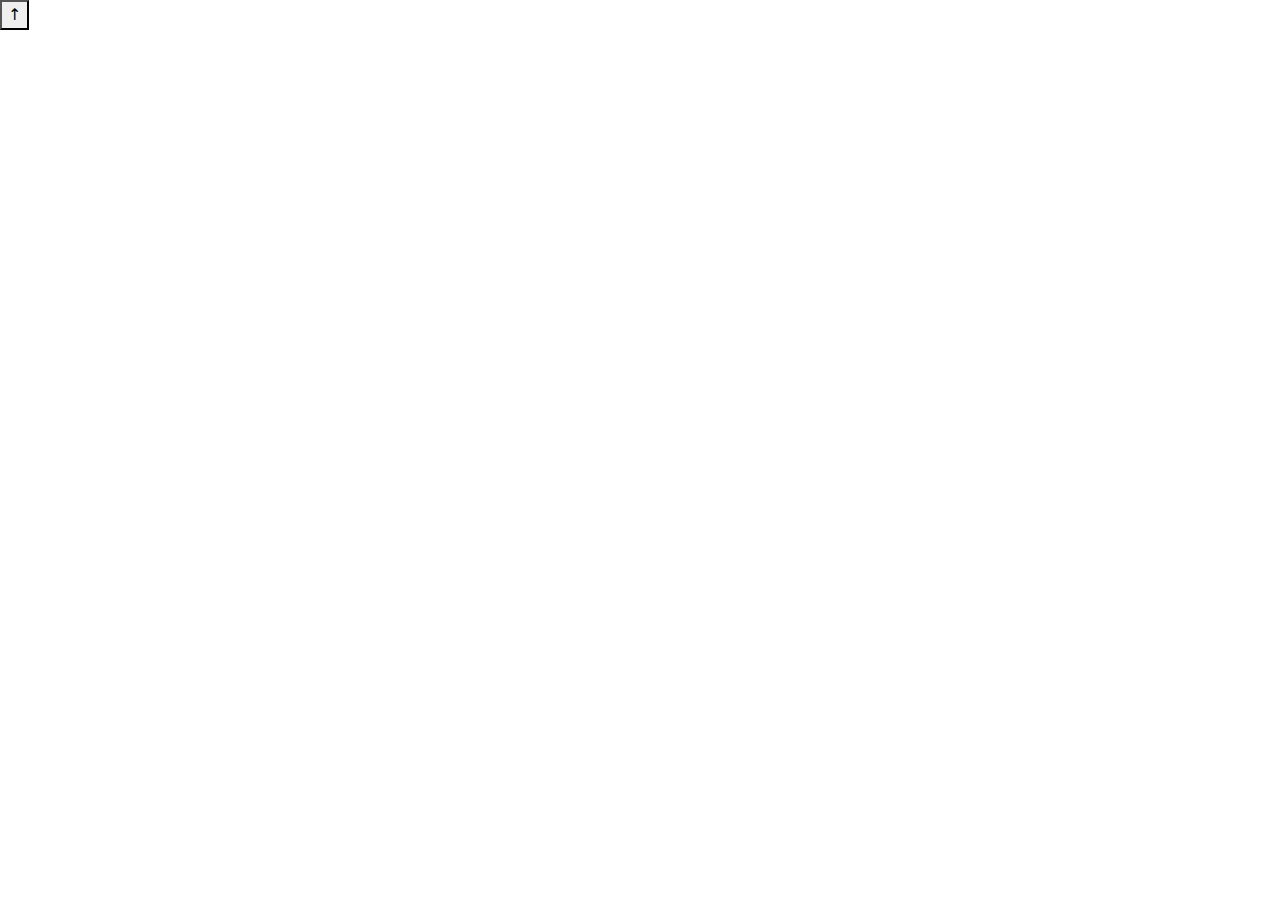
==== alquilar.html @ 358f0d6d "Estructura de la Página" ====
<!DOCTYPE html>
<html lang="en">
<head>
    <meta charset="UTF-8">
    <meta name="viewport" content="width=device-width, initial-scale=1.0">
    <title>Document</title>
    <link rel="stylesheet" href="css/alquilar.css">
    <link href="https://cdn.jsdelivr.net/npm/bootstrap@5.3.3/dist/css/bootstrap.min.css" rel="stylesheet" integrity="sha384-QWTKZyjpPEjISv5WaRU9OFeRpok6YctnYmDr5pNlyT2bRjXh0JMhjY6hW+ALEwIH" crossorigin="anonymous">
    <script src="https://cdn.jsdelivr.net/npm/bootstrap@5.3.3/dist/js/bootstrap.bundle.min.js" integrity="sha384-YvpcrYf0tY3lHB60NNkmXc5s9fDVZLESaAA55NDzOxhy9GkcIdslK1eN7N6jIeHz" crossorigin="anonymous"></script>
</head>
<body>










    <button onclick="irArriba()" id="boton-arriba" title="Ir arriba">↑</button>
    <script src="js/efectoInicio.js"></script>
    <script src="https://cdn.jsdelivr.net/npm/@popperjs/core@2.11.8/dist/umd/popper.min.js" integrity="sha384-I7E8VVD/ismYTF4hNIPjVp/Zjvgyol6VFvRkX/vR+Vc4jQkC+hVqc2pM8ODewa9r" crossorigin="anonymous"></script>
    <script src="https://cdn.jsdelivr.net/npm/bootstrap@5.3.3/dist/js/bootstrap.min.js" integrity="sha384-0pUGZvbkm6XF6gxjEnlmuGrJXVbNuzT9qBBavbLwCsOGabYfZo0T0to5eqruptLy" crossorigin="anonymous"></script>
</body>
</html>
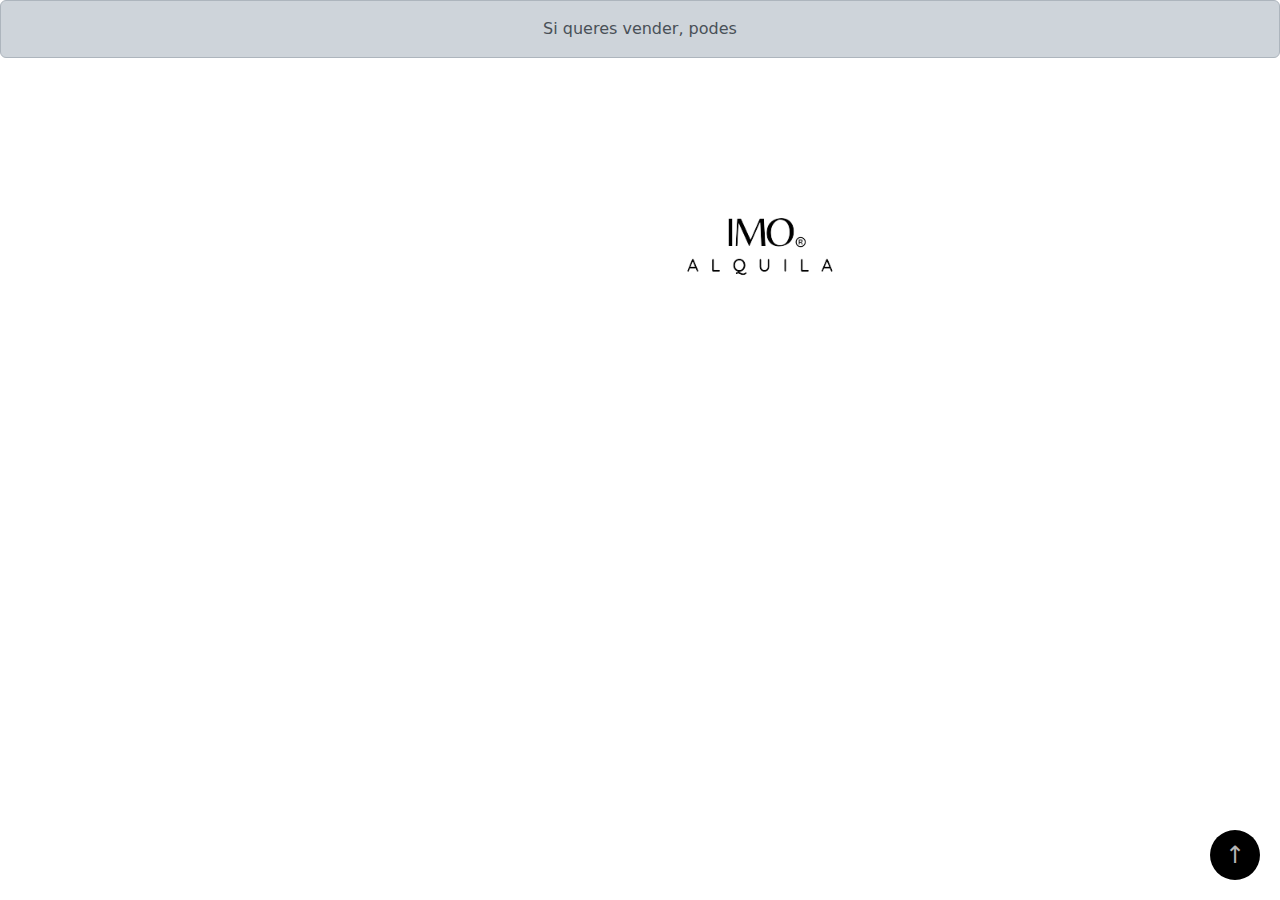
==== commit 761a1784: "ESTRUCTURA DE LA PAGINA" ====
--- a/alquilar.html
+++ b/alquilar.html
@@ -9,7 +9,13 @@
     <script src="https://cdn.jsdelivr.net/npm/bootstrap@5.3.3/dist/js/bootstrap.bundle.min.js" integrity="sha384-YvpcrYf0tY3lHB60NNkmXc5s9fDVZLESaAA55NDzOxhy9GkcIdslK1eN7N6jIeHz" crossorigin="anonymous"></script>
 </head>
 <body>
-
+    <header>
+        <div style="text-align: center;" class="alert alert-dark" role="alert">
+            Si queres vender, podes
+         </div>
+         <img class="logo" src= "imagenes/alquila/IMO__ALQUILA-removebg-preview.png" alt="">
+         <nav class="navegacion" class="navbar navbar-expand-lg bg-body-tertiary">
+     </header>
 
 
 
--- a/css/alquilar.css
+++ b/css/alquilar.css
@@ -0,0 +1,34 @@
+.logo {
+    text-align: center;
+    width: 400px;
+    height: 400px;
+   margin-left: 560px;
+   margin-right: 35px;
+   max-width: 100%;
+   
+
+   
+   
+  
+}
+
+
+#boton-arriba {
+    position: fixed;
+    bottom: 20px;
+    right: 20px;
+    width: 50px;
+    height: 50px;
+    font-size: 24px;
+    background-color: #000000;
+    color: #b6b6b6;
+    border: none;
+    border-radius: 50%;
+    cursor: pointer;
+    transition: background-color 0.3s;
+  }
+  
+  #boton-arriba:hover {
+    background-color: #686868;
+}
+  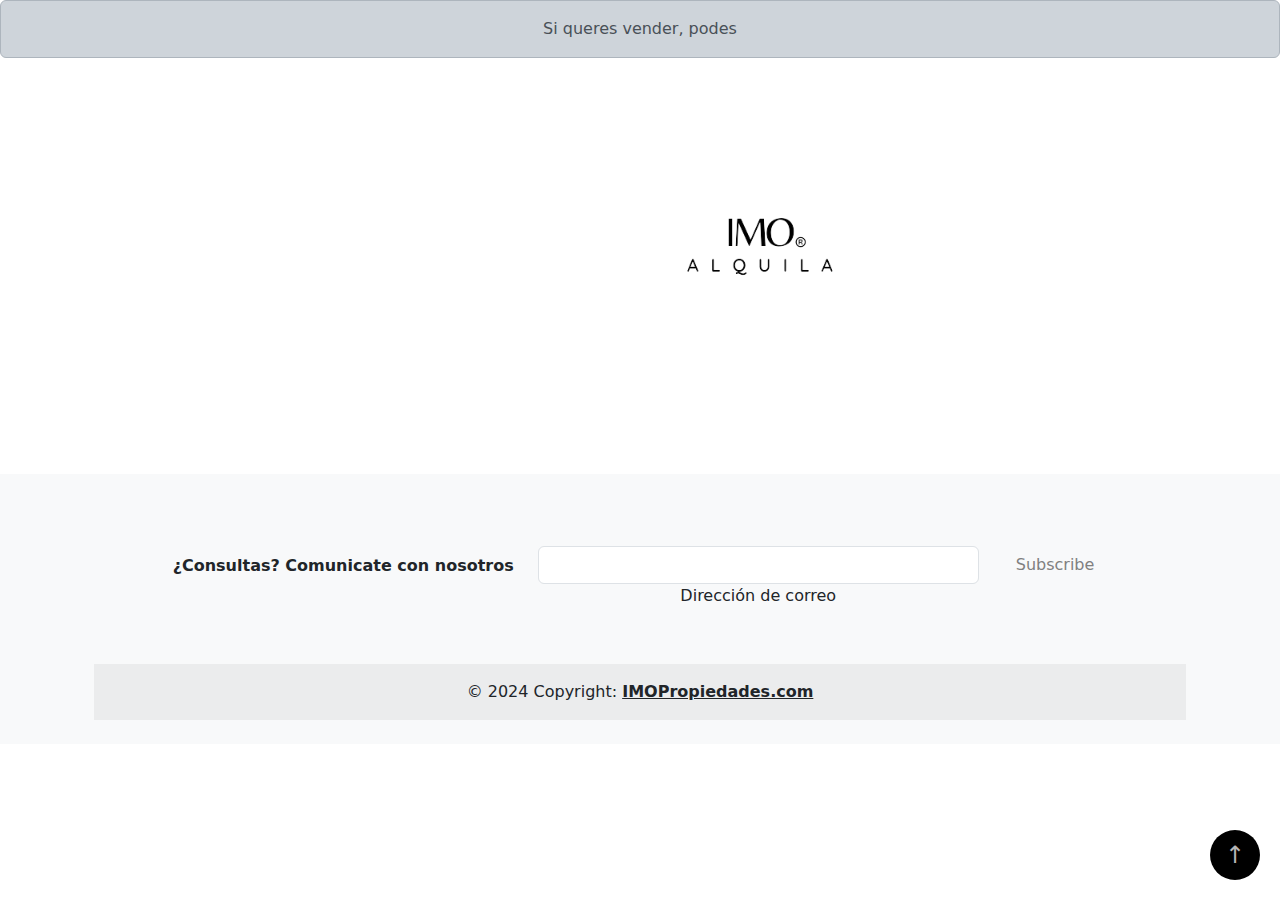
==== commit 5dcde3c7: "CAMBIOS" ====
--- a/alquilar.html
+++ b/alquilar.html
@@ -3,7 +3,7 @@
 <head>
     <meta charset="UTF-8">
     <meta name="viewport" content="width=device-width, initial-scale=1.0">
-    <title>Document</title>
+    <title>IMO ALQUILA</title>
     <link rel="stylesheet" href="css/alquilar.css">
     <link href="https://cdn.jsdelivr.net/npm/bootstrap@5.3.3/dist/css/bootstrap.min.css" rel="stylesheet" integrity="sha384-QWTKZyjpPEjISv5WaRU9OFeRpok6YctnYmDr5pNlyT2bRjXh0JMhjY6hW+ALEwIH" crossorigin="anonymous">
     <script src="https://cdn.jsdelivr.net/npm/bootstrap@5.3.3/dist/js/bootstrap.bundle.min.js" integrity="sha384-YvpcrYf0tY3lHB60NNkmXc5s9fDVZLESaAA55NDzOxhy9GkcIdslK1eN7N6jIeHz" crossorigin="anonymous"></script>
@@ -23,7 +23,92 @@
 
 
 
-
+     <footer class="bg-body-tertiary text-center">
+  
+        <div class="container p-4">
+          
+          <section class="mb-4">
+           
+            <a style="color: darkgray;" data-mdb-ripple-init class="btn btn-outline btn-floating m-1" href="#!" role="button"
+              ><i class="fab fa-facebook-f"></i
+            ></a>
+      
+           
+            <a data-mdb-ripple-init class="btn btn-outline btn-floating m-1" href="#!" role="button"
+              ><i class="fab fa-twitter"></i
+            ></a>
+      
+            
+            <a data-mdb-ripple-init class="btn btn-outline btn-floating m-1" href="#!" role="button"
+              ><i class="fab fa-google"></i
+            ></a>
+      
+           
+            <a data-mdb-ripple-init class="btn btn-outline btn-floating m-1" href="#!" role="button"
+              ><i class="fab fa-instagram"></i
+            ></a>
+      
+            
+            <a data-mdb-ripple-init class="btn btn-outline btn-floating m-1" href="#!" role="button"
+              ><i class="fab fa-linkedin-in"></i
+            ></a>
+      
+          </section>
+      
+          <!-- Section: Form -->
+          <section class="">
+            <form action="">
+              <!--Grid row-->
+              <div class="row d-flex justify-content-center">
+                <!--Grid column-->
+                <div class="col-auto">
+                  <p class="pt-2">
+                    <strong>¿Consultas? Comunicate con nosotros</strong>
+                  </p>
+                </div>
+                <!--Grid column-->
+      
+                <!--Grid column-->
+                <div class="col-md-5 col-12">
+                  <!-- Email input -->
+                  <div data-mdb-input-init class="form-outline mb-4">
+                    <input type="email" id="form5Example24" class="form-control" />
+                    <label class="form-label" for="form5Example24">Dirección de correo</label>
+                  </div>
+                </div>
+                <!--Grid column-->
+      
+                <!--Grid column-->
+                <div class="col-auto">
+                  <!-- Submit button -->
+                  <button data-mdb-ripple-init type="submit" style="color: gray;" class="btn btn-outline mb-4">
+                    Subscribe
+                  </button>
+                </div>
+                <!--Grid column-->
+              </div>
+              <!--Grid row-->
+            </form>
+          </section>
+          <!-- Section: Form -->
+      
+          <!-- Section: Text -->
+          <section class="mb-4">
+            <p>
+             
+            </p>
+          </section>
+          <!-- Section: Text -->
+      
+          <!-- Section: Links -->
+          
+        <div class="text-center p-3" style="background-color: rgba(0, 0, 0, 0.05);">
+          © 2024 Copyright:
+          <a class="text-reset fw-bold" href="https://mdbootstrap.com/">IMOPropiedades.com</a>
+        </div>
+        <!-- Copyright -->
+      </footer>
+      <!-- Footer -->
 
     <button onclick="irArriba()" id="boton-arriba" title="Ir arriba">↑</button>
     <script src="js/efectoInicio.js"></script>
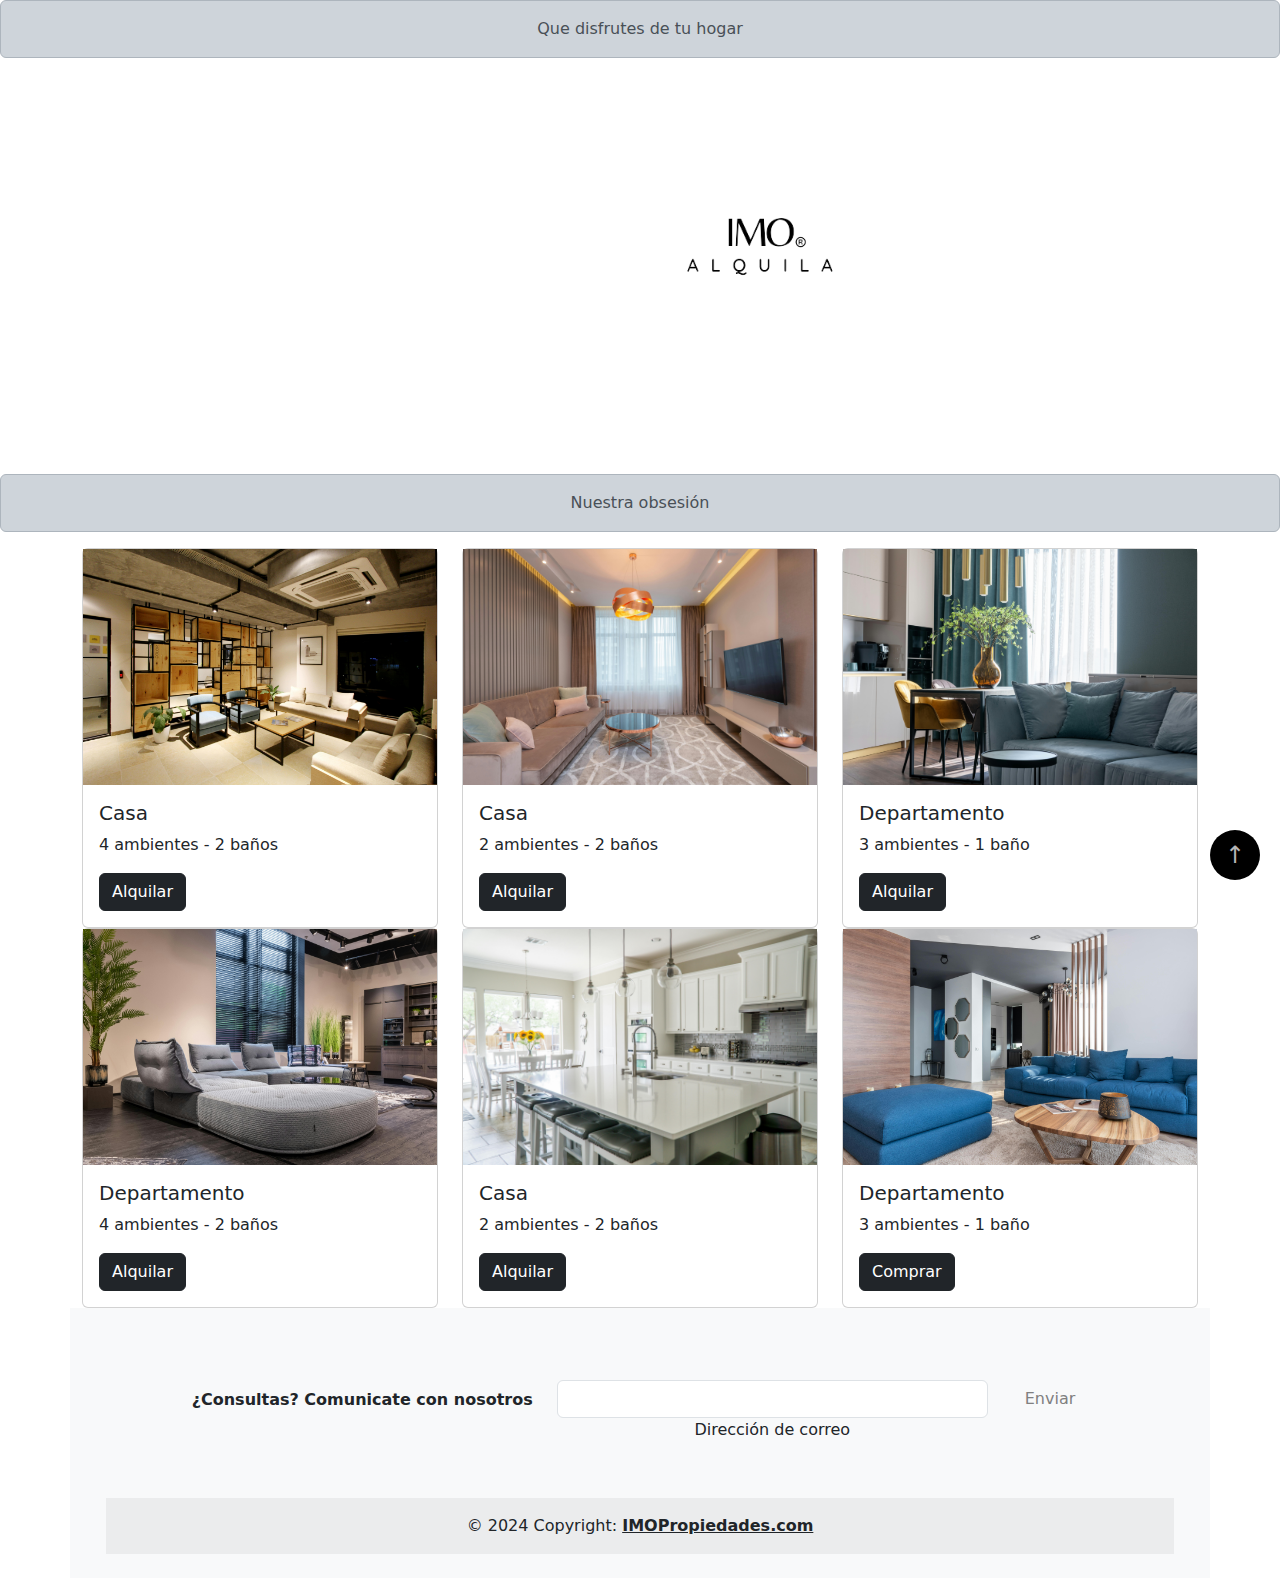
==== commit e62451be: "Página Terminado" ====
--- a/alquilar.html
+++ b/alquilar.html
@@ -5,27 +5,130 @@
     <meta name="viewport" content="width=device-width, initial-scale=1.0">
     <title>IMO ALQUILA</title>
     <link rel="stylesheet" href="css/alquilar.css">
+    <link rel="icon" href="imagenes/main/home-smile-solid-24.png" type="image/x-icon">
     <link href="https://cdn.jsdelivr.net/npm/bootstrap@5.3.3/dist/css/bootstrap.min.css" rel="stylesheet" integrity="sha384-QWTKZyjpPEjISv5WaRU9OFeRpok6YctnYmDr5pNlyT2bRjXh0JMhjY6hW+ALEwIH" crossorigin="anonymous">
     <script src="https://cdn.jsdelivr.net/npm/bootstrap@5.3.3/dist/js/bootstrap.bundle.min.js" integrity="sha384-YvpcrYf0tY3lHB60NNkmXc5s9fDVZLESaAA55NDzOxhy9GkcIdslK1eN7N6jIeHz" crossorigin="anonymous"></script>
 </head>
 <body>
     <header>
         <div style="text-align: center;" class="alert alert-dark" role="alert">
-            Si queres vender, podes
+            Que disfrutes de tu hogar
          </div>
          <img class="logo" src= "imagenes/alquila/IMO__ALQUILA-removebg-preview.png" alt="">
          <nav class="navegacion" class="navbar navbar-expand-lg bg-body-tertiary">
      </header>
-
-
-
-
-
-
-
-     <footer class="bg-body-tertiary text-center">
+     <div style="text-align: center;" class="alert alert-dark" role="alert">
+      Nuestra obsesión 
+   </div>
+     
+    <div class="container">
+        <div class="row">
+            <div class="col-md-4">
+                <div class="card">
+                    <div class="bg-image hover-overlay" data-mdb-ripple-init data-mdb-ripple-color="light">
+                        <img src="imagenes/alquila/pexels-dropshado-2251247.jpg" class="img-fluid" alt="">
+                        <a href="imagenes/alquila/pexels-dropshado-2251247.jpg">
+                            <div class="mask" style="background-color: rgba(251, 251, 251, 0.15);"></div>
+                        </a>
+                    </div>
+                    <div class="card-body">
+                        <h5 class="card-title">Casa</h5>
+                        <p class="card-text">4 ambientes - 2 baños</p>
+                        <a href="" class="btn btn-dark" data-mdb-ripple-init>Alquilar</a>
+                    </div>
+                </div>
+            </div>
+    
+            <div class="col-md-4">
+                <div class="card">
+                    <div class="bg-image hover-overlay" data-mdb-ripple-init data-mdb-ripple-color="light">
+                        <img src="imagenes/alquila/pexels-heyho-7018402.jpg" class="img-fluid" alt="">
+                        <a href="imagenes/alquila/pexels-heyho-7018402.jpg">
+                            <div class="mask" style="background-color: rgba(251, 251, 251, 0.15);"></div>
+                        </a>
+                    </div>
+                    <div class="card-body">
+                        <h5 class="card-title">Casa</h5>
+                        <p class="card-text">2 ambientes - 2 baños</p>
+                        <a href="" class="btn btn-dark" data-mdb-ripple-init>Alquilar</a>
+                    </div>
+                </div>
+            </div>
+    
+            <div class="col-md-4">
+                <div class="card">
+                    <div class="bg-image hover-overlay" data-mdb-ripple-init data-mdb-ripple-color="light">
+                        <img src="imagenes/alquila/pexels-heyho-6492402.jpg" class="img-fluid" alt="">
+                        <a href="imagenes/compra/pexels-heyho-6492397.jpg">
+                            <div class="mask" style="background-color: rgba(251, 251, 251, 0.15);"></div>
+                        </a>
+                    </div>
+                    <div class="card-body">
+                        <h5 class="card-title">Departamento</h5>
+                        <p class="card-text">3 ambientes - 1 baño</p>
+                        <a href=""  class="btn btn-dark" data-mdb-ripple-init>Alquilar</a>
+                    </div>
+                </div>
+            </div>
+        </div>
+    </div>
+    <div class="container">
+        <div class="row">
+            <div class="col-md-4">
+                <div class="card">
+                    <div class="bg-image hover-overlay" data-mdb-ripple-init data-mdb-ripple-color="light">
+                        <img src="imagenes/alquila/pexels-heyho-6969834.jpg" class="img-fluid" alt="">
+                        <a href="imagenes/alquila/pexels-heyho-6969834.jpg">
+                            <div class="mask" style="background-color: rgba(251, 251, 251, 0.15);"></div>
+                        </a>
+                    </div>
+                    <div class="card-body">
+                        <h5 class="card-title">Departamento</h5>
+                        <p class="card-text">4 ambientes - 2 baños</p>
+                        <a href="" class="btn btn-dark" data-mdb-ripple-init>Alquilar</a>
+                    </div>
+                </div>
+            </div>
+            <div class="col-md-4">
+                <div class="card">
+                    <div class="bg-image hover-overlay" data-mdb-ripple-init data-mdb-ripple-color="light">
+                        <img src="imagenes/alquila/pexels-timesaverhacks-1080721.jpg" class="img-fluid" alt="">
+                        <a href="imagenes/alquila/pexels-timesaverhacks-1080721.jpg">
+                            <div class="mask" style="background-color: rgba(251, 251, 251, 0.15);"></div>
+                        </a>
+                    </div>
+                    <div class="card-body">
+                        <h5 class="card-title">Casa</h5>
+                        <p class="card-text">2 ambientes - 2 baños</p>
+                        <a href="" class="btn btn-dark" data-mdb-ripple-init>Alquilar</a>
+                    </div>
+                </div>
+            </div>
+            <div class="col-md-4">
+                <div class="card">
+                    <div class="bg-image hover-overlay" data-mdb-ripple-init data-mdb-ripple-color="light">
+                        <img src="imagenes/alquila/pexels-heyho-6438757.jpg" class="img-fluid" alt="">
+                        <a href="imagenes/alquila/pexels-heyho-6438757.jpg">
+                            <div class="mask" style="background-color: rgba(251, 251, 251, 0.15);"></div>
+                        </a>
+                    </div>
+                    <div class="card-body">
+                        <h5 class="card-title">Departamento</h5>
+                        <p class="card-text">3 ambientes - 1 baño</p>
+                        <a href="" class="btn btn-dark" data-mdb-ripple-init>Comprar</a>
+                    </div>
+                </div>
+            </div>
+            
+
+
+
+
+
+
+<footer class="bg-body-tertiary text-center">
   
-        <div class="container p-4">
+      <div class="container p-4">
           
           <section class="mb-4">
            
@@ -82,7 +185,7 @@
                 <div class="col-auto">
                   <!-- Submit button -->
                   <button data-mdb-ripple-init type="submit" style="color: gray;" class="btn btn-outline mb-4">
-                    Subscribe
+                    Enviar
                   </button>
                 </div>
                 <!--Grid column-->
@@ -105,9 +208,9 @@
         <div class="text-center p-3" style="background-color: rgba(0, 0, 0, 0.05);">
           © 2024 Copyright:
           <a class="text-reset fw-bold" href="https://mdbootstrap.com/">IMOPropiedades.com</a>
-        </div>
+      </div>
         <!-- Copyright -->
-      </footer>
+</footer>
       <!-- Footer -->
 
     <button onclick="irArriba()" id="boton-arriba" title="Ir arriba">↑</button>
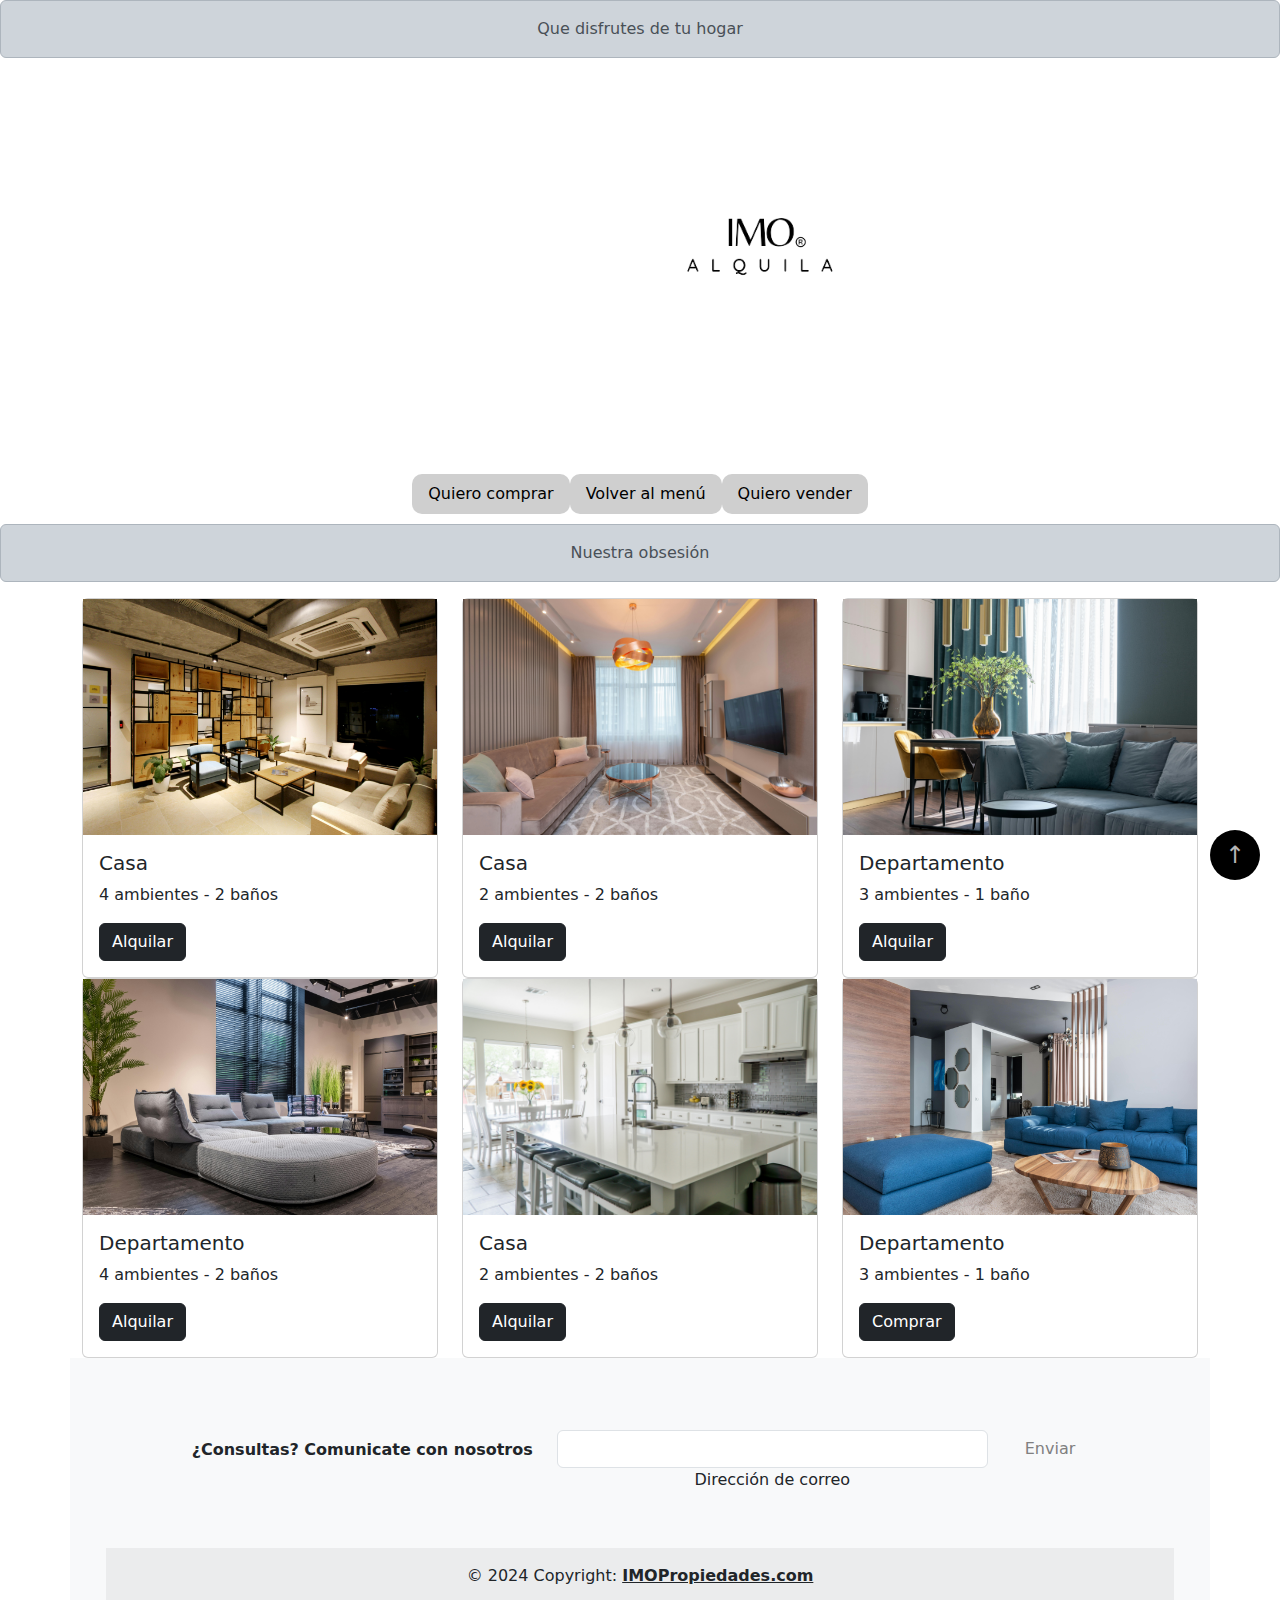
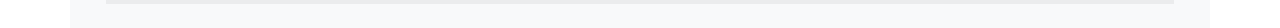
==== commit ff322772: "Cambios" ====
--- a/alquilar.html
+++ b/alquilar.html
@@ -16,6 +16,18 @@
          </div>
          <img class="logo" src= "imagenes/alquila/IMO__ALQUILA-removebg-preview.png" alt="">
          <nav class="navegacion" class="navbar navbar-expand-lg bg-body-tertiary">
+                <ul class="nav justify-content-center">
+                 <li class="nav-item" class="boton" >
+                   <a class="nav-link active" style="color: black;" aria-current="page" href="comprar.html">Quiero comprar</a>
+                 </li>
+                   <li class="nav-item">
+                     <a class="nav-link active" style="color: black;" aria-current="page" href="main.html">Volver al menú</a>
+                   </li>
+                   <li class="nav-item">
+                     <a class="nav-link active" style="color: black;" aria-current="page" href="vender.html">Quiero vender</a>
+                   </li>
+                 </ul>
+         </nav>
      </header>
      <div style="text-align: center;" class="alert alert-dark" role="alert">
       Nuestra obsesión 
@@ -134,7 +146,7 @@
            
             <a style="color: darkgray;" data-mdb-ripple-init class="btn btn-outline btn-floating m-1" href="#!" role="button"
               ><i class="fab fa-facebook-f"></i
-            ></a>
+            ></a>   
       
            
             <a data-mdb-ripple-init class="btn btn-outline btn-floating m-1" href="#!" role="button"
--- a/css/alquilar.css
+++ b/css/alquilar.css
@@ -31,4 +31,16 @@
   #boton-arriba:hover {
     background-color: #686868;
 }
-  +
+
+.nav-item{
+  margin-bottom: 10px;
+  background-color: #cfcfcf;
+  border-radius: 10px;
+}
+
+
+.nav-item:hover {
+  background-color: #7e7d7d; /* Cambia el color de fondo al pasar el cursor */
+  border-radius: 250px;
+}
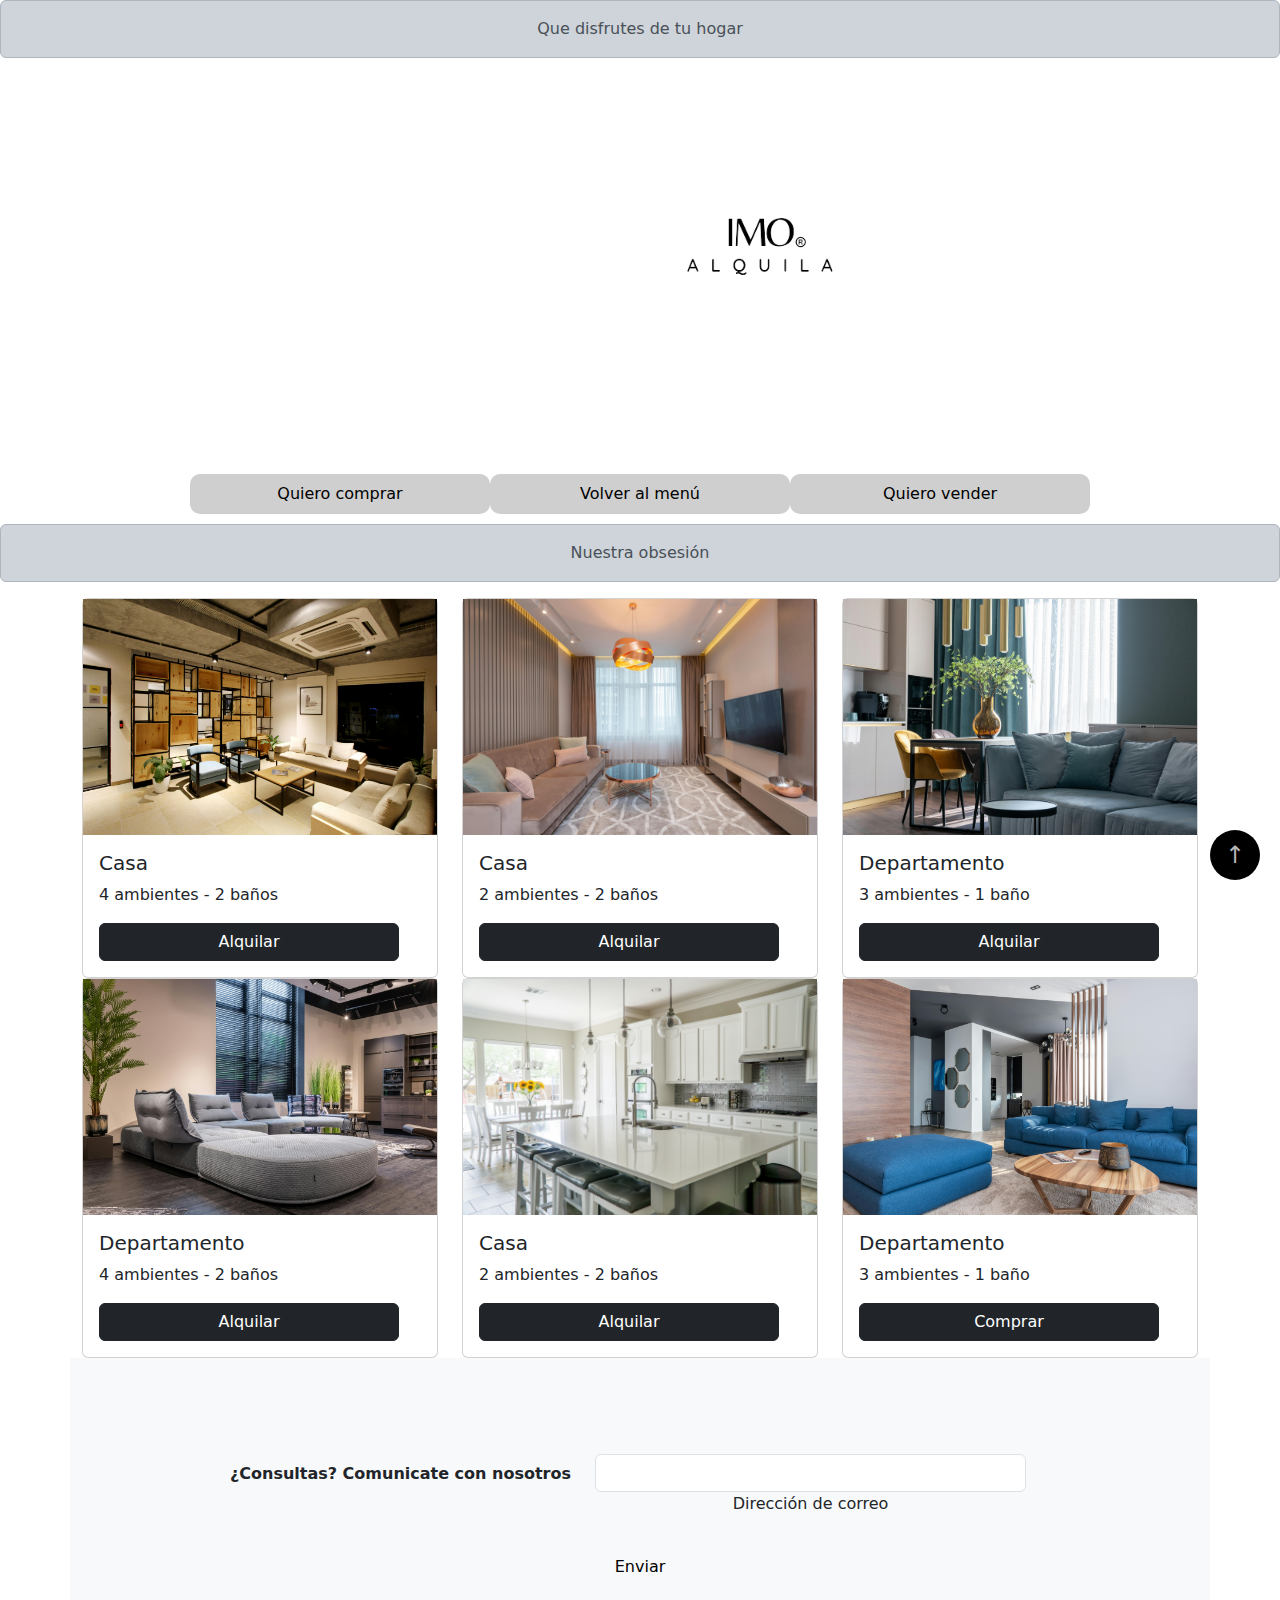
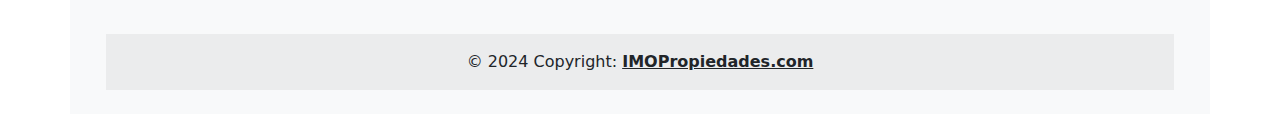
==== commit 04d99f02: "jquery" ====
--- a/alquilar.html
+++ b/alquilar.html
@@ -182,30 +182,42 @@
                   </p>
                 </div>
                 <!--Grid column-->
-      
+          
                 <!--Grid column-->
                 <div class="col-md-5 col-12">
                   <!-- Email input -->
                   <div data-mdb-input-init class="form-outline mb-4">
-                    <input type="email" id="form5Example24" class="form-control" />
-                    <label class="form-label" for="form5Example24">Dirección de correo</label>
+                    <input type="email" id="email" class="form-control"/>
+                    <label class="form-label" for="email">Dirección de correo</label>
                   </div>
                 </div>
                 <!--Grid column-->
-      
+          
                 <!--Grid column-->
                 <div class="col-auto">
                   <!-- Submit button -->
-                  <button data-mdb-ripple-init type="submit" style="color: gray;" class="btn btn-outline mb-4">
-                    Enviar
-                  </button>
-                </div>
+      
+                </div>
+                <input data-mdb-ripple-init type="button" onclick="correoGuardados();" value="Enviar" style="color: rgb(0, 0, 0);" class="btn btn-outline mb-4">
                 <!--Grid column-->
               </div>
               <!--Grid row-->
             </form>
           </section>
           <!-- Section: Form -->
+          <script>
+            function correoGuardados() {
+              var gmail = document.getElementById('email').value;
+          
+              if (gmail) {
+                alert("Se guardó correctamente, en breves nos comunicaremos con usted");
+                location.reload();
+              } else {
+                alert('Algo salió mal :(, intente nuevamente');
+              }
+            }
+          </script>
+          
       
           <!-- Section: Text -->
           <section class="mb-4">
@@ -220,10 +232,12 @@
         <div class="text-center p-3" style="background-color: rgba(0, 0, 0, 0.05);">
           © 2024 Copyright:
           <a class="text-reset fw-bold" href="https://mdbootstrap.com/">IMOPropiedades.com</a>
+        </div>
+        <!-- Copyright -->
+      </footer>
+      <!-- Footer -->
+      
       </div>
-        <!-- Copyright -->
-</footer>
-      <!-- Footer -->
 
     <button onclick="irArriba()" id="boton-arriba" title="Ir arriba">↑</button>
     <script src="js/efectoInicio.js"></script>
--- a/css/alquilar.css
+++ b/css/alquilar.css
@@ -44,3 +44,11 @@
   background-color: #7e7d7d; /* Cambia el color de fondo al pasar el cursor */
   border-radius: 250px;
 }
+
+
+a{
+  text-align: center;
+  width: 300px;
+  border-radius: 250px;
+ 
+}
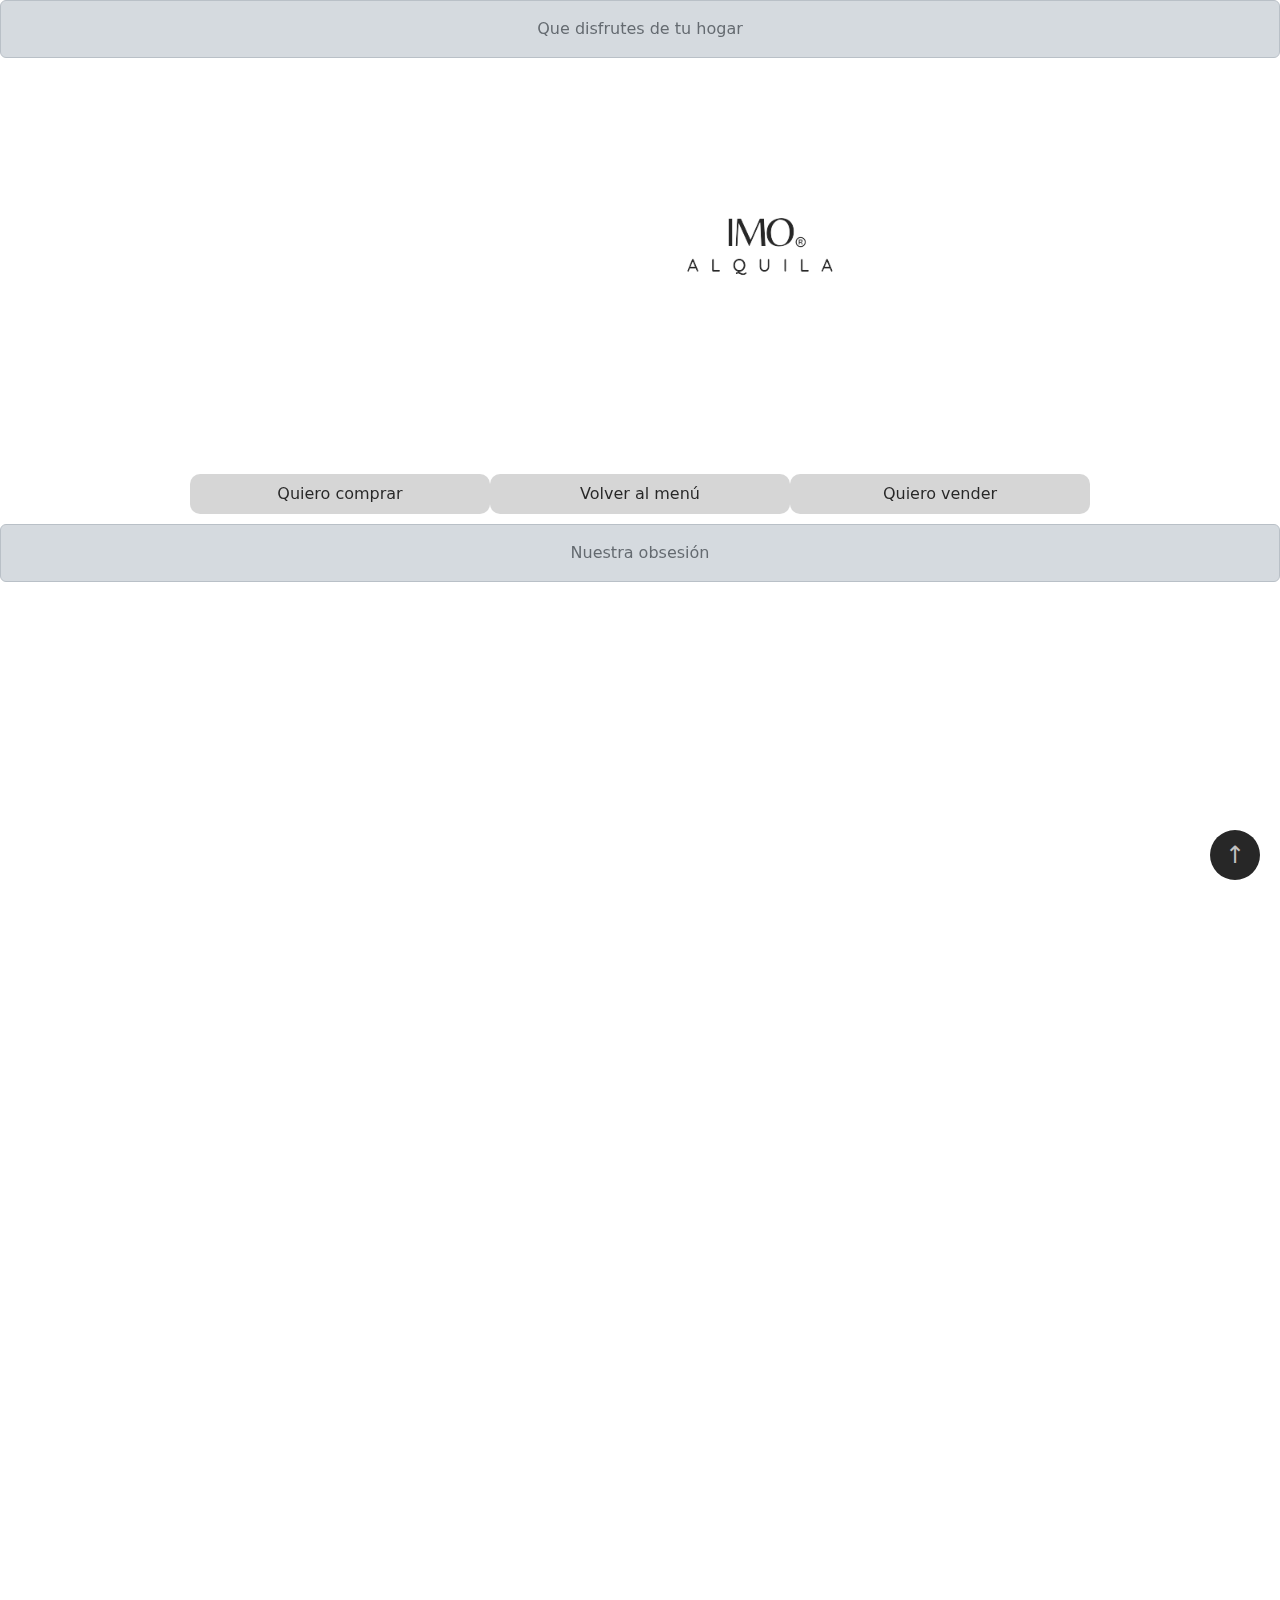
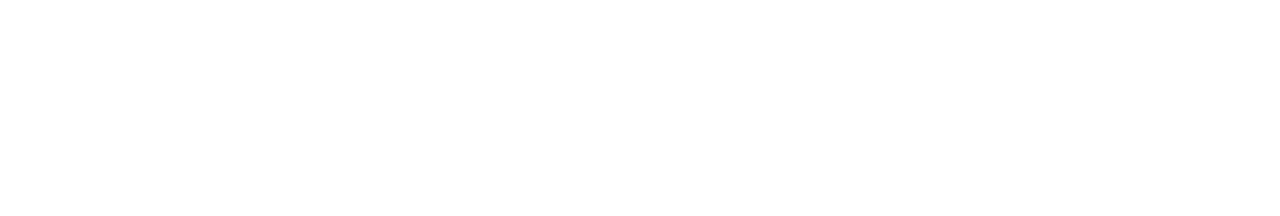
==== commit a2256232: "CAMBIOS FINALIZADOS" ====
--- a/alquilar.html
+++ b/alquilar.html
@@ -8,6 +8,7 @@
     <link rel="icon" href="imagenes/main/home-smile-solid-24.png" type="image/x-icon">
     <link href="https://cdn.jsdelivr.net/npm/bootstrap@5.3.3/dist/css/bootstrap.min.css" rel="stylesheet" integrity="sha384-QWTKZyjpPEjISv5WaRU9OFeRpok6YctnYmDr5pNlyT2bRjXh0JMhjY6hW+ALEwIH" crossorigin="anonymous">
     <script src="https://cdn.jsdelivr.net/npm/bootstrap@5.3.3/dist/js/bootstrap.bundle.min.js" integrity="sha384-YvpcrYf0tY3lHB60NNkmXc5s9fDVZLESaAA55NDzOxhy9GkcIdslK1eN7N6jIeHz" crossorigin="anonymous"></script>
+    <script src="jquery-ui-1.13.3.custom/external/jquery/jquery.js"></script>
 </head>
 <body>
     <header>
@@ -32,7 +33,19 @@
      <div style="text-align: center;" class="alert alert-dark" role="alert">
       Nuestra obsesión 
    </div>
-     
+   <script>
+    $(window).scroll(function() {
+      $('.animated').each(function() {
+        var position = $(this).offset().top;
+        var scrollPosition = $(window).scrollTop();
+        var windowHeight = $(window).height();
+        if (position < scrollPosition + windowHeight - 50) {
+          $(this).addClass('visible');
+        }
+      });
+    });
+  </script>
+  <div class="card animated">
     <div class="container">
         <div class="row">
             <div class="col-md-4">
@@ -131,13 +144,19 @@
                     </div>
                 </div>
             </div>
-            
-
-
-
-
-
-
+        </div>
+    </div>
+        <style>
+          .animated {
+            opacity: 0;
+            transform: translateY(100px); /* Empieza 100px abajo */
+            transition: opacity 0.5s ease, transform 0.5s ease;
+          }
+          .visible {
+            opacity: 1;
+            transform: translateY(0); /* Vuelve a su posición original */
+          }
+        </style>
 <footer class="bg-body-tertiary text-center">
   
       <div class="container p-4">
@@ -238,7 +257,18 @@
       <!-- Footer -->
       
       </div>
-
+      <script>
+        // Esta función se ejecutará cuando la página haya terminado de cargar completamente
+        $(document).ready(function(){
+          // Oculta todos los elementos con una animación de desvanecimiento
+          $('body').css('display', 'none');
+          $('body').fadeIn(1000); // Cambia el número para ajustar la velocidad del desvanecimiento
+      
+          // Desliza hacia abajo todos los elementos con una animación
+          $('body').slideDown(2000); // Cambia el número para ajustar la velocidad del deslizamiento
+        });
+      </script>
+      
     <button onclick="irArriba()" id="boton-arriba" title="Ir arriba">↑</button>
     <script src="js/efectoInicio.js"></script>
     <script src="https://cdn.jsdelivr.net/npm/@popperjs/core@2.11.8/dist/umd/popper.min.js" integrity="sha384-I7E8VVD/ismYTF4hNIPjVp/Zjvgyol6VFvRkX/vR+Vc4jQkC+hVqc2pM8ODewa9r" crossorigin="anonymous"></script>
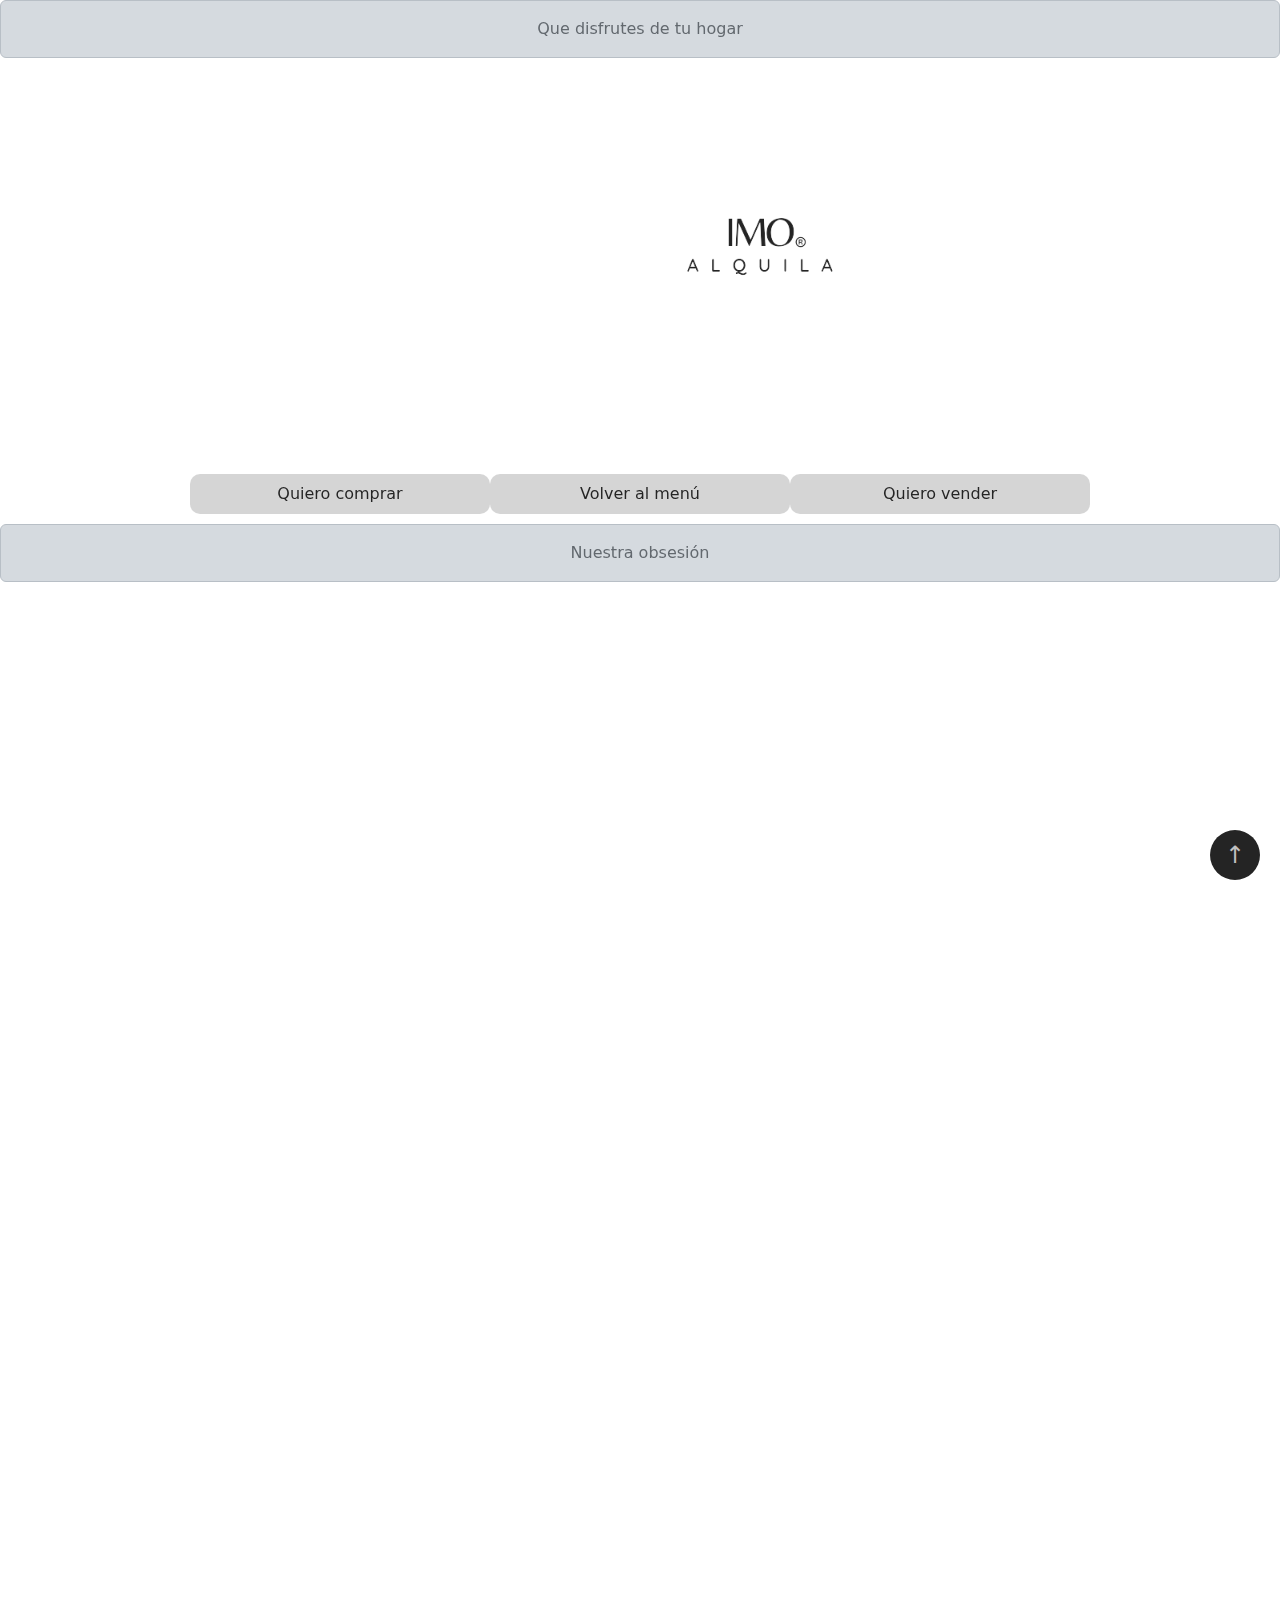
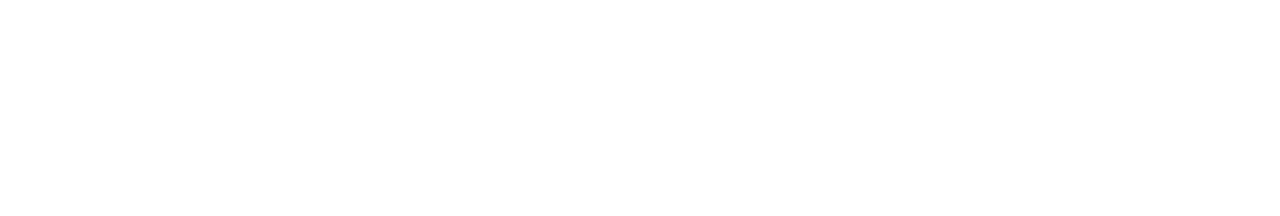
==== commit 938e7928: "Cambios segunda entrega." ====
--- a/alquilar.html
+++ b/alquilar.html
@@ -140,7 +140,7 @@
                     <div class="card-body">
                         <h5 class="card-title">Departamento</h5>
                         <p class="card-text">3 ambientes - 1 baño</p>
-                        <a href="" class="btn btn-dark" data-mdb-ripple-init>Comprar</a>
+                        <a href="" class="btn btn-dark" data-mdb-ripple-init>Alquiar</a>
                     </div>
                 </div>
             </div>
